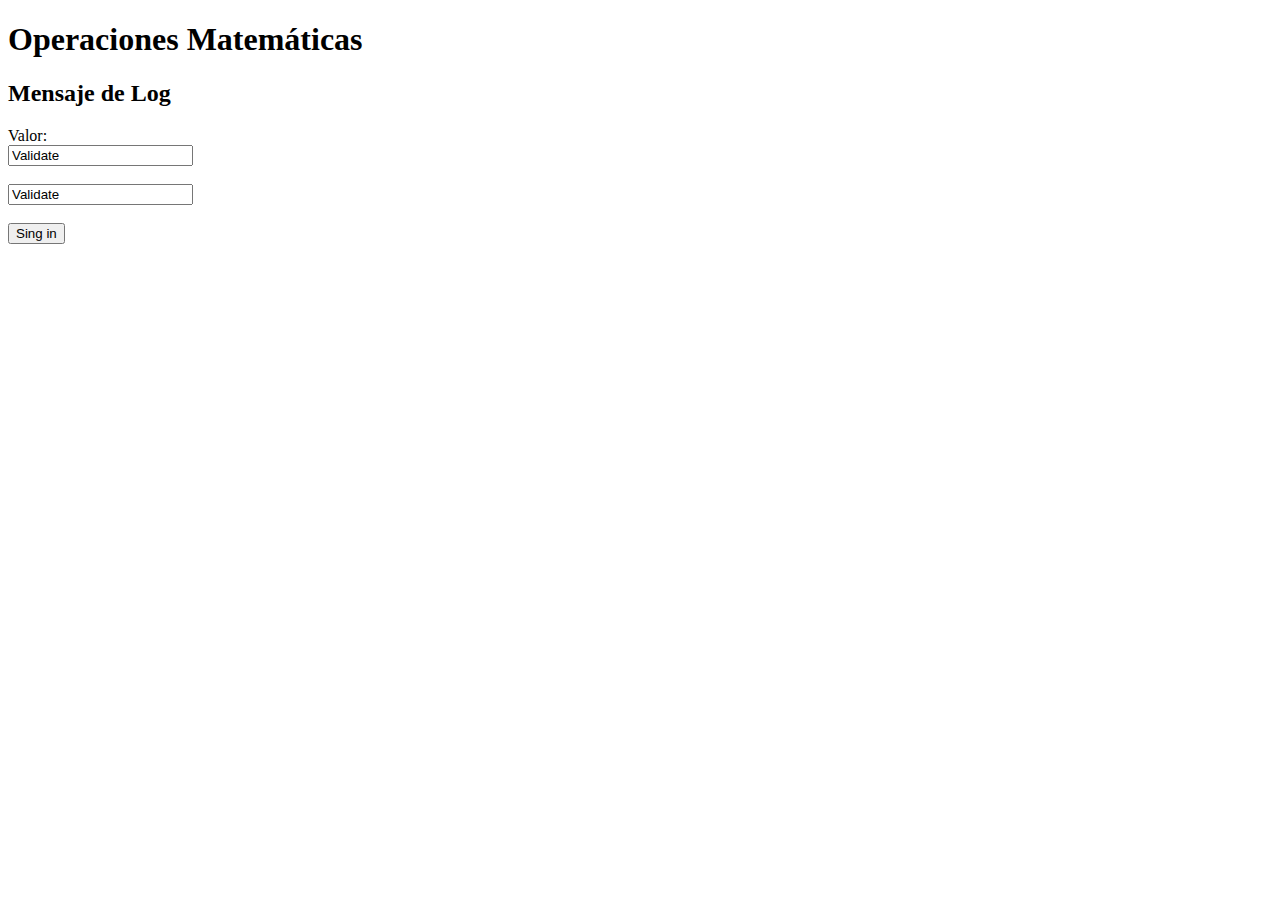
==== src/main/resources/public/index.html @ f83ba095 "first" ====
<!DOCTYPE html>
<html lang="es">
<head>
    <meta charset="UTF-8">
    <meta name="viewport" content="width=device-width, initial-scale=1.0">
    <title>Operaciones Matemáticas</title>
    <script src="index.js"></script>
</head>
<body>
<h1>Operaciones Matemáticas</h1>
<h2>Mensaje de Log</h2>
<form>
    <label for="msg">Valor:</label><br>
    <input type="text" id="usr" name="name1" value="Validate"><br><br>
    <input type="text" id="pss" name="name1" value="Validate"><br><br>
    <input type="button" value="Sing in" onclick="loadGetMsg()">
</form>
<div id="prestressing"></div>
</body>
</html>
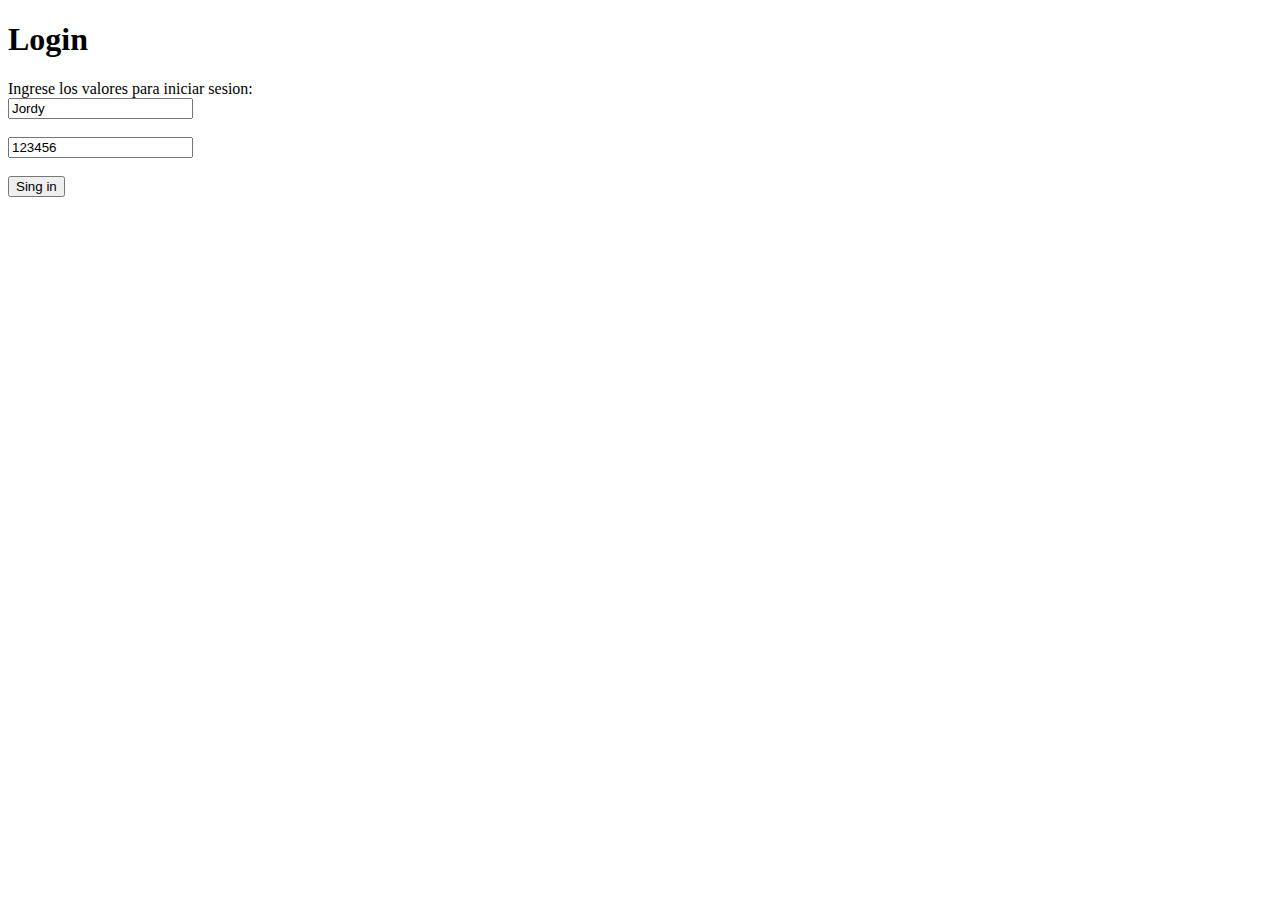
==== commit c269183b: "actualizacion" ====
--- a/src/main/resources/public/index.html
+++ b/src/main/resources/public/index.html
@@ -1,20 +1,19 @@
-<!DOCTYPE html>
-<html lang="es">
-<head>
-    <meta charset="UTF-8">
-    <meta name="viewport" content="width=device-width, initial-scale=1.0">
-    <title>Operaciones Matemáticas</title>
-    <script src="index.js"></script>
-</head>
-<body>
-<h1>Operaciones Matemáticas</h1>
-<h2>Mensaje de Log</h2>
-<form>
-    <label for="msg">Valor:</label><br>
-    <input type="text" id="usr" name="name1" value="Validate"><br><br>
-    <input type="text" id="pss" name="name1" value="Validate"><br><br>
-    <input type="button" value="Sing in" onclick="loadGetMsg()">
-</form>
-<div id="prestressing"></div>
-</body>
+<!DOCTYPE html>
+<html lang="es">
+<head>
+    <meta charset="UTF-8">
+    <meta name="viewport" content="width=device-width, initial-scale=1.0">
+    <title>Operaciones Matemáticas</title>
+    <script src="index.js"></script>
+</head>
+<body>
+<h1>Login</h1>
+<form>
+    <label >Ingrese los valores para iniciar sesion:</label><br>
+    <input type="text" id="usr" name="name1" value="Jordy"><br><br>
+    <input type="text" id="pss" name="name1" value="123456"><br><br>
+    <input type="button" value="Sing in" onclick="loadGetMsg()">
+</form>
+<div id="prestressing"></div>
+</body>
 </html>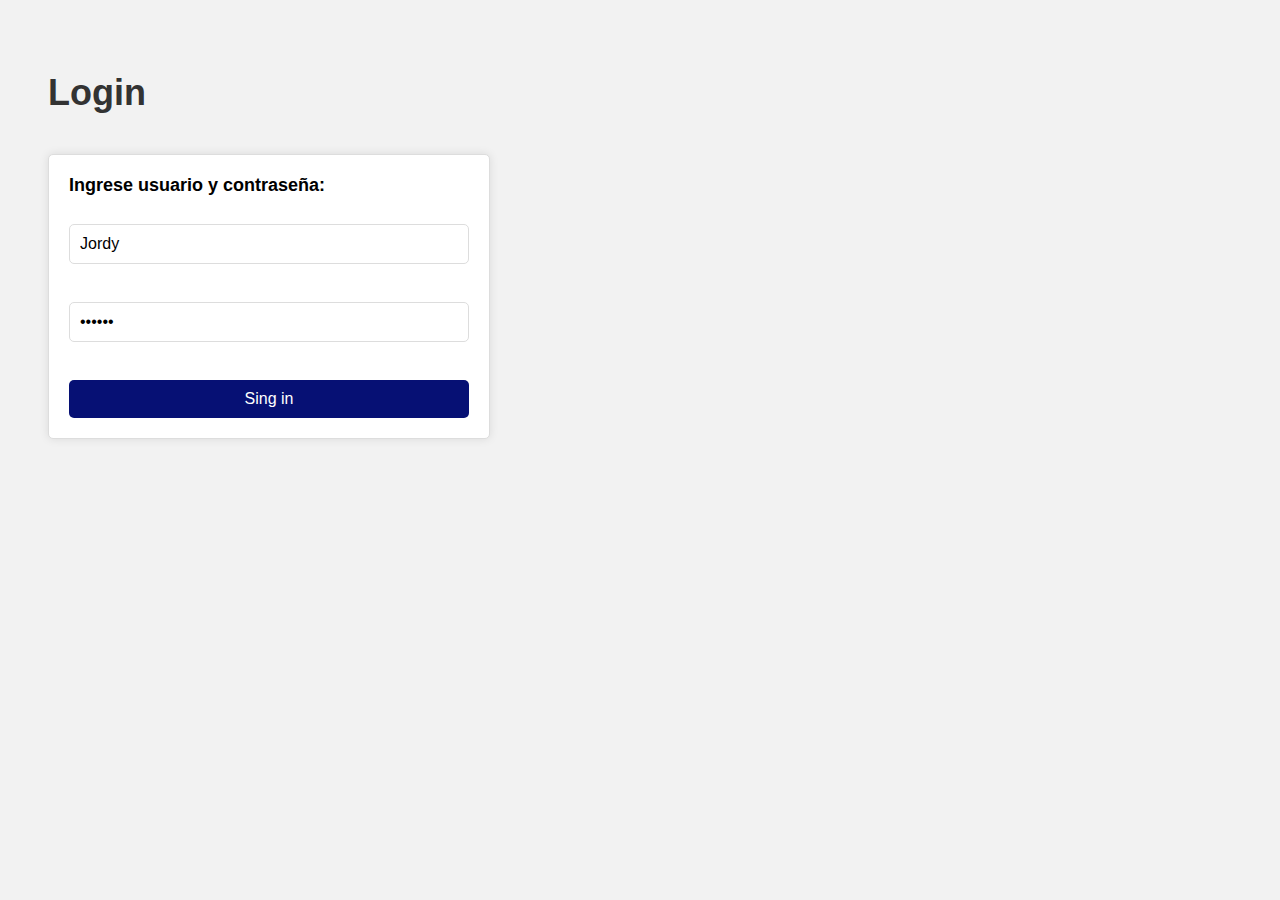
==== commit 2d5562d8: "Styles and readme" ====
--- a/src/main/resources/public/index.html
+++ b/src/main/resources/public/index.html
@@ -4,14 +4,15 @@
     <meta charset="UTF-8">
     <meta name="viewport" content="width=device-width, initial-scale=1.0">
     <title>Operaciones Matemáticas</title>
+    <link rel="stylesheet" href="styles.css">
     <script src="index.js"></script>
 </head>
 <body>
 <h1>Login</h1>
 <form>
-    <label >Ingrese los valores para iniciar sesion:</label><br>
+    <label >Ingrese usuario y contraseña:</label><br>
     <input type="text" id="usr" name="name1" value="Jordy"><br><br>
-    <input type="text" id="pss" name="name1" value="123456"><br><br>
+    <input type="password" id="pss" name="name1" value="123456"><br><br>
     <input type="button" value="Sing in" onclick="loadGetMsg()">
 </form>
 <div id="prestressing"></div>
--- a/src/main/resources/public/styles.css
+++ b/src/main/resources/public/styles.css
@@ -0,0 +1,57 @@
+body {
+    font-family: Arial, sans-serif;
+    background-color: #f2f2f2;
+    padding: 40px;
+}
+
+h1 {
+    font-size: 36px;
+    font-weight: bold;
+    color: #333333;
+    margin-bottom: 40px;
+}
+
+form {
+    border: 1px solid #dddddd;
+    padding: 20px;
+    background-color: #ffffff;
+    max-width: 400px;
+    margin: 0;
+    border-radius: 5px;
+    box-shadow: 0px 0px 10px rgba(0,0,0,0.1);
+}
+
+label {
+    display: block;
+    font-size: 18px;
+    font-weight: bold;
+    margin-bottom: 10px;
+}
+
+input[type=text],
+input[type=password] {
+    width: 100%;
+    padding: 10px;
+    border-radius: 5px;
+    border: 1px solid #dddddd;
+    box-sizing: border-box;
+    margin-bottom: 20px;
+    font-size: 16px;
+}
+
+input[type=text].short,
+input[type=password].short {
+    width: 150px;
+}
+
+input[type=button],
+input[type=button] {
+    width: 100%;
+    padding: 10px;
+    border-radius: 5px;
+    background-color: #061074;
+    color: #ffffff;
+    border: none;
+    font-size: 16px;
+    cursor: pointer;
+}
